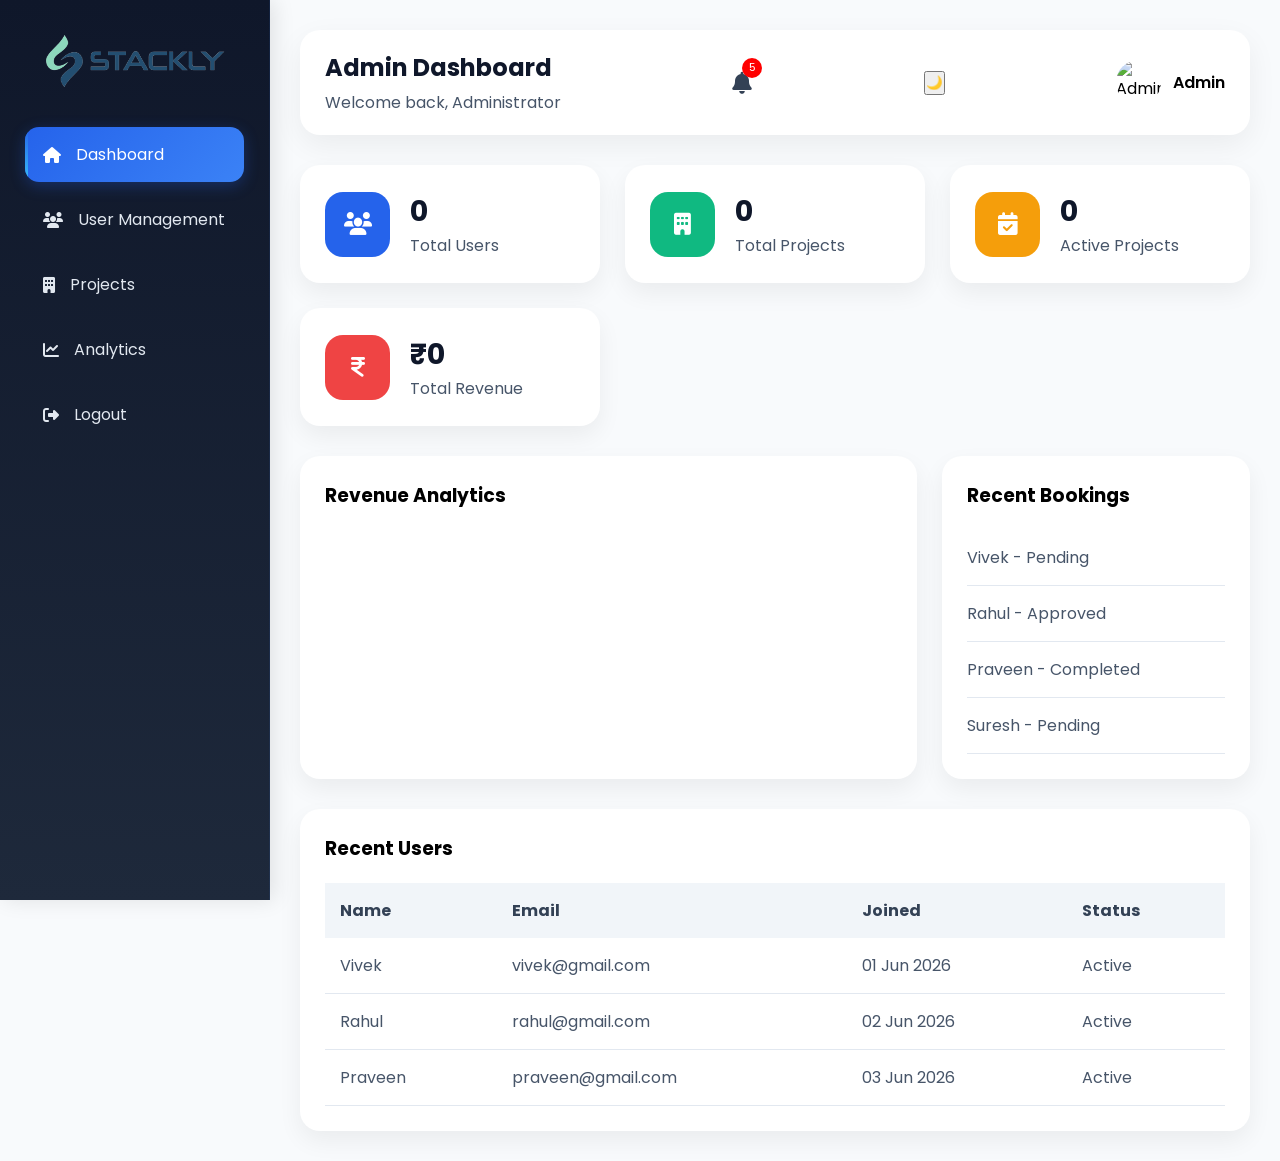
==== admin-dashboard.html @ 62afa57e "Archite" ====
<!DOCTYPE html>
<html lang="en">
<head>
    <meta charset="UTF-8">
    <meta name="viewport" content="width=device-width, initial-scale=1.0">
    <meta name="description" content="STACKLY Admin Dashboard - Manage projects, clients, team members, and oversee all architecture and interior design operations from a centralized platform.">
    <title>STACKLY | Admin Dashboard</title>
    <!-- Design System & Animations -->
    <link rel="stylesheet" href="css/design-system.css">
    <link rel="stylesheet" href="css/animations.css">
    <link rel="stylesheet" href="css/responsive.css">
    <link rel="stylesheet" href="css/admin.css">
    <link rel="stylesheet" href="css/admin-enhancements.css">
    <link rel="stylesheet"
href="https://cdnjs.cloudflare.com/ajax/libs/font-awesome/6.7.2/css/all.min.css">
</head>
<body>
    <div class="dashboard">

    <!-- SIDEBAR -->

    <aside class="sidebar" id="sidebar">

        <div class="logo">

           

            <img src="logo/logo-stackly.png">

        </div>

        <ul class="sidebar-menu">

            <li>
                <a href="#" class="menu-link active" data-section="dashboard">
                    <i class="fa-solid fa-house"></i>
                    Dashboard
                </a>
            </li>

            <li>
                <a href="#" class="menu-link" data-section="users">
                    <i class="fa-solid fa-users"></i>
                    User Management
                </a>
            </li>

            <li>
                <a href="#" class="menu-link" data-section="projects">
                    <i class="fa-solid fa-building"></i>
                    Projects
                </a>
            </li>

            <li>
                <a href="#" class="menu-link" data-section="analytics">
                    <i class="fa-solid fa-chart-line"></i>
                    Analytics
                </a>
            </li>

            <li>
                <a href="#" id="logoutBtn">
                    <i class="fa-solid fa-right-from-bracket"></i>
                    Logout
                </a>
            </li>

        </ul>

    </aside>

    <!-- MAIN CONTENT -->

    <main class="main-content">

        <!-- TOPBAR -->


        <header class="topbar">

            <button class="menu-toggle" id="menuToggle">

                <i class="fa-solid fa-bars"></i>

            </button>

            <div class="topbar-title">

                <h2>
                    Admin Dashboard
                </h2>

                <p>
                    Welcome back, Administrator
                </p>

            </div>

            <div class="notification">

    <i class="fa-solid fa-bell"></i>

    <span class="notification-count">
        5
    </span>

</div>
<button id="themeToggle">

    🌙

</button>

            <div class="admin-profile">

                <img
                    src="https://i.pravatar.cc/150?img=12"
                    alt="Admin">

                <span>
                    Admin
                </span>

            </div>

        </header>

        <!-- DASHBOARD SECTION -->
        <div id="dashboard-section" class="content-section active">

        <!-- STATS -->

        <section class="stats-grid" id="stats-grid">

            <div class="stat-card">

                <div class="icon-box users">

                    <i class="fa-solid fa-users"></i>

                </div>

                <div>

                    <h3>245</h3>

                    <p>Total Users</p>

                </div>

            </div>

            <div class="stat-card">

                <div class="icon-box projects">

                    <i class="fa-solid fa-building"></i>

                </div>

                <div>

                    <h3>86</h3>

                    <p>Total Projects</p>

                </div>

            </div>

            <div class="stat-card">

                <div class="icon-box bookings">

                    <i class="fa-solid fa-calendar-check"></i>

                </div>

                <div>

                    <h3>32</h3>

                    <p>Active Bookings</p>

                </div>

            </div>

            <div class="stat-card">

                <div class="icon-box revenue">

                    <i class="fa-solid fa-indian-rupee-sign"></i>

                </div>

                <div>

                    <h3>₹4.5L</h3>

                    <p>Revenue</p>

                </div>

            </div>

        </section>

        <!-- CHART + BOOKINGS -->

        <section class="content-grid">

            <div class="chart-card">

                <h3>
                    Revenue Analytics
                </h3>
<canvas id="revenueChart"></canvas>
            </div>

            <div class="booking-card">

                <h3>
                    Recent Bookings
                </h3>

                <ul>

                    <li>
                        Vivek - Pending
                    </li>

                    <li>
                        Rahul - Approved
                    </li>

                    <li>
                        Praveen - Completed
                    </li>

                    <li>
                        Suresh - Pending
                    </li>

                </ul>

            </div>

        </section>

        <!-- USERS TABLE -->

        <section class="table-card">

            <div class="table-header">

                <h3>
                    Recent Users
                </h3>

            </div>

            <div class="table-responsive">

                <table>

                    <thead>

                        <tr>

                            <th>Name</th>

                            <th>Email</th>

                            <th>Joined</th>

                            <th>Status</th>

                        </tr>

                    </thead>

                    <tbody>

                        <tr>

                            <td>Vivek</td>

                            <td>vivek@gmail.com</td>

                            <td>01 Jun 2026</td>

                            <td>
                                Active
                            </td>

                        </tr>

                        <tr>

                            <td>Rahul</td>

                            <td>rahul@gmail.com</td>

                            <td>02 Jun 2026</td>

                            <td>
                                Active
                            </td>

                        </tr>

                        <tr>

                            <td>Praveen</td>

                            <td>praveen@gmail.com</td>

                            <td>03 Jun 2026</td>

                            <td>
                                Active
                            </td>

                        </tr>

                    </tbody>

                </table>

            </div>

        </section>

        </div>
        <!-- END DASHBOARD SECTION -->

        <!-- USER MANAGEMENT SECTION -->
        <div id="users-section" class="content-section">

            <div class="section-header">
                <h2><i class="fa-solid fa-users"></i> User Management</h2>
                <div class="header-actions">
                    <div class="search-box">
                        <i class="fa-solid fa-search"></i>
                        <input type="text" id="userSearch" placeholder="Search users...">
                    </div>
                    <button class="btn primary-btn" id="exportUsersBtn">
                        <i class="fa-solid fa-download"></i> Export CSV
                    </button>
                </div>
            </div>

            <div class="table-card">
                <div class="table-responsive">
                    <table id="usersTable">
                        <thead>
                            <tr>
                                <th>Name</th>
                                <th>Email</th>
                                <th>Joined Date</th>
                                <th>Actions</th>
                            </tr>
                        </thead>
                        <tbody id="usersTableBody">
                            <!-- Populated by JavaScript -->
                        </tbody>
                    </table>
                </div>
            </div>

        </div>
        <!-- END USER MANAGEMENT SECTION -->

        <!-- PROJECTS SECTION -->
        <div id="projects-section" class="content-section">

            <div class="section-header">
                <h2><i class="fa-solid fa-building"></i> Project Management</h2>
                <div class="header-actions">
                    <button class="btn primary-btn" id="addProjectBtn">
                        <i class="fa-solid fa-plus"></i> Add Project
                    </button>
                </div>
            </div>

            <div class="projects-grid" id="projectsGrid">
                <!-- Populated by JavaScript -->
            </div>

        </div>
        <!-- END PROJECTS SECTION -->

        <!-- ANALYTICS SECTION -->
        <div id="analytics-section" class="content-section">

            <div class="section-header">
                <h2><i class="fa-solid fa-chart-line"></i> Advanced Analytics</h2>
            </div>

            <div class="analytics-grid">
                <div class="chart-card">
                    <h3>User Growth</h3>
                    <canvas id="userGrowthChart"></canvas>
                </div>

                <div class="chart-card">
                    <h3>Project Status</h3>
                    <canvas id="projectStatusChart"></canvas>
                </div>

                <div class="chart-card full-width">
                    <h3>Monthly Revenue Trend</h3>
                    <canvas id="revenueChartAdvanced"></canvas>
                </div>
            </div>

        </div>
        <!-- END ANALYTICS SECTION -->

    </main>

    <!-- MODALS -->

    <!-- Edit User Modal -->
    <div id="editUserModal" class="modal">
        <div class="modal-content">
            <div class="modal-header">
                <h3>Edit User</h3>
                <button class="close-modal" onclick="closeModal('editUserModal')">
                    <i class="fa-solid fa-times"></i>
                </button>
            </div>
            <div class="modal-body">
                <form id="editUserForm">
                    <input type="hidden" id="editUserEmail">
                    <div class="form-group">
                        <label>Name</label>
                        <input type="text" id="editUserName" required>
                    </div>
                    <div class="form-group">
                        <label>Email (Read-only)</label>
                        <input type="email" id="editUserEmailDisplay" readonly>
                    </div>
                    <div class="modal-footer">
                        <button type="button" class="btn secondary-btn" onclick="closeModal('editUserModal')">Cancel</button>
                        <button type="submit" class="btn primary-btn">Save Changes</button>
                    </div>
                </form>
            </div>
        </div>
    </div>

    <!-- Add Project Modal -->
    <div id="addProjectModal" class="modal">
        <div class="modal-content">
            <div class="modal-header">
                <h3>Add New Project</h3>
                <button class="close-modal" onclick="closeModal('addProjectModal')">
                    <i class="fa-solid fa-times"></i>
                </button>
            </div>
            <div class="modal-body">
                <form id="addProjectForm">
                    <div class="form-group">
                        <label>Project Name</label>
                        <input type="text" id="projectName" required>
                    </div>
                    <div class="form-group">
                        <label>Client Name</label>
                        <input type="text" id="projectClient" required>
                    </div>
                    <div class="form-group">
                        <label>Category</label>
                        <select id="projectCategory" required>
                            <option value="">Select Category</option>
                            <option value="Residential">Residential</option>
                            <option value="Commercial">Commercial</option>
                            <option value="Interior">Interior</option>
                            <option value="Luxury Villa">Luxury Villa</option>
                            <option value="Hospitality">Hospitality</option>
                        </select>
                    </div>
                    <div class="form-group">
                        <label>Status</label>
                        <select id="projectStatus" required>
                            <option value="Planning">Planning</option>
                            <option value="In Progress">In Progress</option>
                            <option value="Completed">Completed</option>
                        </select>
                    </div>
                    <div class="form-group">
                        <label>Budget (₹)</label>
                        <input type="number" id="projectBudget" required>
                    </div>
                    <div class="modal-footer">
                        <button type="button" class="btn secondary-btn" onclick="closeModal('addProjectModal')">Cancel</button>
                        <button type="submit" class="btn primary-btn">Add Project</button>
                    </div>
                </form>
            </div>
        </div>
    </div>

    <script>
        // =========================
// MOBILE SIDEBAR TOGGLE
// =========================

const menuToggle =
document.getElementById("menuToggle");

const sidebar =
document.getElementById("sidebar");

menuToggle.addEventListener(
    "click",
    () => {

        sidebar.classList.toggle(
            "active"
        );

    }
);

// =========================
// CLOSE SIDEBAR WHEN
// CLICKING OUTSIDE
// =========================

document.addEventListener(
    "click",
    (e) => {

        if (
            !sidebar.contains(e.target) &&
            !menuToggle.contains(e.target)
        ) {

            sidebar.classList.remove(
                "active"
            );

        }

    }
);

// =========================
// SECTION SWITCHING
// =========================

const menuLinks =
document.querySelectorAll(
    ".menu-link"
);

const sections =
document.querySelectorAll(
    ".content-section"
);

menuLinks.forEach(
    link => {

        link.addEventListener(
            "click",
            (e) => {

                e.preventDefault();

                // Remove active from all links
                menuLinks.forEach(
                    l => l.classList.remove("active")
                );

                // Add active to clicked link
                link.classList.add("active");

                // Hide all sections
                sections.forEach(
                    s => s.classList.remove("active")
                );

                // Show selected section
                const sectionId = link.getAttribute("data-section");
                const targetSection = document.getElementById(
                    sectionId + "-section"
                );

                if (targetSection) {
                    targetSection.classList.add("active");
                }

                // Close sidebar on mobile
                if (window.innerWidth <= 992) {
                    sidebar.classList.remove("active");
                }

            }
        );

    }
);

// =========================
// SIMPLE COUNTER ANIMATION
// =========================

const stats =
document.querySelectorAll(
    ".stat-card h3"
);

stats.forEach(
    stat => {

        const target =
        stat.innerText
        .replace(/[^\d]/g, "");

        if(target){

            let count = 0;

            const update = () => {

                count += Math.ceil(
                    target / 50
                );

                if(
                    count >= target
                ){

                    stat.innerText =
                    stat.innerText.includes("₹")
                    ? "₹4.5L"
                    : target;

                }else{

                    stat.innerText =
                    count;

                    requestAnimationFrame(
                        update
                    );
                }
            };

            update();
        }

    }
);

document
.getElementById("logoutBtn")
.addEventListener("click", () => {

    if(confirm("Are you sure you want to logout?")){

        localStorage.clear();

        window.location.href =
        "login.html";
    }

});







    </script>

    <!-- Chart.js -->
    <script src="https://cdn.jsdelivr.net/npm/chart.js"></script>

    <!-- Admin Dashboard Scripts -->
    <script src="js/admin-analytics.js"></script>
    <script src="js/admin-users.js"></script>
    <script src="js/admin-projects.js"></script>



</body>
</html>
---- css/design-system.css ----
/**
 * STACKLY Design System
 * Modern design tokens and CSS variables for consistent UI
 */

:root {
  /* ===========================
     COLOR SYSTEM
     =========================== */

  /* Primary Colors */
  --primary: #02124d;
  --primary-light: #1e3a8a;
  --primary-dark: #0a0e27;

  /* Secondary Colors */
  --secondary: #3b82f6;
  --secondary-light: #60a5fa;
  --secondary-dark: #2563eb;

  /* Accent Colors */
  --accent: #38bdf8;
  --accent-light: #7dd3fc;
  --accent-dark: #0284c7;

  /* Neutral Colors */
  --white: #ffffff;
  --black: #000000;
  --gray-50: #f8fafc;
  --gray-100: #f1f5f9;
  --gray-200: #e2e8f0;
  --gray-300: #cbd5e1;
  --gray-400: #94a3b8;
  --gray-500: #64748b;
  --gray-600: #475569;
  --gray-700: #334155;
  --gray-800: #1e293b;
  --gray-900: #0f172a;

  /* Semantic Colors */
  --success: #10b981;
  --success-light: #34d399;
  --success-dark: #059669;

  --warning: #f59e0b;
  --warning-light: #fbbf24;
  --warning-dark: #d97706;

  --error: #ef4444;
  --error-light: #f87171;
  --error-dark: #dc2626;

  --info: #3b82f6;
  --info-light: #60a5fa;
  --info-dark: #2563eb;

  /* ===========================
     GRADIENT SYSTEM
     =========================== */

  --gradient-primary: linear-gradient(135deg, #2563eb 0%, #38bdf8 100%);
  --gradient-secondary: linear-gradient(135deg, #3b82f6 0%, #8b5cf6 100%);
  --gradient-hero: linear-gradient(135deg, #0f172a 0%, #02124d 50%, #1e3a8a 100%);
  --gradient-card: linear-gradient(145deg, rgba(255,255,255,0.95), rgba(248,250,252,0.9));
  --gradient-glass: linear-gradient(135deg, rgba(255,255,255,0.1), rgba(255,255,255,0.05));
  --gradient-overlay: linear-gradient(to top, rgba(2, 18, 77, 0.95), transparent);
  --gradient-shine: linear-gradient(90deg, transparent, rgba(255,255,255,0.3), transparent);

  /* ===========================
     SPACING SCALE (8px base)
     =========================== */

  --space-xs: 0.5rem;    /* 8px */
  --space-sm: 1rem;      /* 16px */
  --space-md: 1.5rem;    /* 24px */
  --space-lg: 2rem;      /* 32px */
  --space-xl: 3rem;      /* 48px */
  --space-2xl: 4rem;     /* 64px */
  --space-3xl: 6rem;     /* 96px */
  --space-4xl: 8rem;     /* 128px */

  /* ===========================
     TYPOGRAPHY SCALE
     =========================== */

  --text-xs: 0.75rem;    /* 12px */
  --text-sm: 0.875rem;   /* 14px */
  --text-base: 1rem;     /* 16px */
  --text-lg: 1.125rem;   /* 18px */
  --text-xl: 1.25rem;    /* 20px */
  --text-2xl: 1.5rem;    /* 24px */
  --text-3xl: 1.875rem;  /* 30px */
  --text-4xl: 2.25rem;   /* 36px */
  --text-5xl: 3rem;      /* 48px */
  --text-6xl: 3.75rem;   /* 60px */
  --text-7xl: 4.5rem;    /* 72px */

  /* Font Weights */
  --font-light: 300;
  --font-normal: 400;
  --font-medium: 500;
  --font-semibold: 600;
  --font-bold: 700;
  --font-extrabold: 800;

  /* Line Heights */
  --leading-none: 1;
  --leading-tight: 1.25;
  --leading-snug: 1.375;
  --leading-normal: 1.5;
  --leading-relaxed: 1.625;
  --leading-loose: 2;

  /* ===========================
     BORDER RADIUS
     =========================== */

  --radius-sm: 0.5rem;   /* 8px */
  --radius-md: 0.75rem;  /* 12px */
  --radius-lg: 1rem;     /* 16px */
  --radius-xl: 1.5rem;   /* 24px */
  --radius-2xl: 2rem;    /* 32px */
  --radius-full: 9999px;

  /* ===========================
     SHADOW SYSTEM
     =========================== */

  --shadow-sm: 0 2px 8px rgba(0, 0, 0, 0.05);
  --shadow-md: 0 4px 16px rgba(0, 0, 0, 0.08);
  --shadow-lg: 0 10px 30px rgba(0, 0, 0, 0.12);
  --shadow-xl: 0 20px 50px rgba(0, 0, 0, 0.15);
  --shadow-2xl: 0 30px 70px rgba(0, 0, 0, 0.2);
  --shadow-inner: inset 0 2px 4px rgba(0, 0, 0, 0.06);
  --shadow-glow: 0 0 40px rgba(59, 130, 246, 0.3);
  --shadow-glow-lg: 0 0 60px rgba(59, 130, 246, 0.5);

  /* ===========================
     TRANSITIONS & ANIMATIONS
     =========================== */

  --transition-fast: 150ms ease;
  --transition-base: 300ms ease;
  --transition-slow: 500ms ease;
  --transition-slower: 700ms ease;

  /* Easing Functions */
  --ease-in: cubic-bezier(0.4, 0, 1, 1);
  --ease-out: cubic-bezier(0, 0, 0.2, 1);
  --ease-in-out: cubic-bezier(0.4, 0, 0.2, 1);
  --ease-spring: cubic-bezier(0.68, -0.55, 0.265, 1.55);

  /* ===========================
     Z-INDEX SCALE
     =========================== */

  --z-base: 0;
  --z-dropdown: 1000;
  --z-sticky: 1100;
  --z-fixed: 1200;
  --z-modal-backdrop: 1300;
  --z-modal: 1400;
  --z-popover: 1500;
  --z-tooltip: 1600;

  /* ===========================
     BACKDROP FILTERS
     =========================== */

  --backdrop-blur-sm: blur(4px);
  --backdrop-blur-md: blur(12px);
  --backdrop-blur-lg: blur(20px);
  --backdrop-blur-xl: blur(40px);

  /* ===========================
     CONTAINER & LAYOUT
     =========================== */

  --container-sm: 640px;
  --container-md: 768px;
  --container-lg: 1024px;
  --container-xl: 1280px;
  --container-2xl: 1536px;

  /* ===========================
     BREAKPOINTS (for reference in JS)
     =========================== */

  --breakpoint-sm: 480px;
  --breakpoint-md: 768px;
  --breakpoint-lg: 992px;
  --breakpoint-xl: 1200px;
  --breakpoint-2xl: 1536px;
}

/* ===========================
   UTILITY CLASSES
   =========================== */

/* Glassmorphism Effect */
.glass {
  background: rgba(255, 255, 255, 0.1);
  backdrop-filter: var(--backdrop-blur-lg);
  border: 1px solid rgba(255, 255, 255, 0.2);
}

.glass-dark {
  background: rgba(0, 0, 0, 0.3);
  backdrop-filter: var(--backdrop-blur-lg);
  border: 1px solid rgba(255, 255, 255, 0.1);
}

/* Gradient Text */
.gradient-text {
  background: var(--gradient-primary);
  -webkit-background-clip: text;
  -webkit-text-fill-color: transparent;
  background-clip: text;
}

/* Shadow Utilities */
.shadow-soft {
  box-shadow: var(--shadow-md);
}

.shadow-strong {
  box-shadow: var(--shadow-xl);
}

/* Hover Effects */
.hover-lift {
  transition: transform var(--transition-base), box-shadow var(--transition-base);
}

.hover-lift:hover {
  transform: translateY(-8px);
  box-shadow: var(--shadow-2xl);
}

.hover-scale {
  transition: transform var(--transition-base);
}

.hover-scale:hover {
  transform: scale(1.05);
}

/* Border Utilities */
.border-gradient {
  border: 2px solid transparent;
  background-image: linear-gradient(white, white), var(--gradient-primary);
  background-origin: border-box;
  background-clip: padding-box, border-box;
}

/* Responsive Utilities */
.container-responsive {
  width: 100%;
  max-width: var(--container-xl);
  margin-left: auto;
  margin-right: auto;
  padding-left: var(--space-lg);
  padding-right: var(--space-lg);
}

@media (max-width: 768px) {
  .container-responsive {
    padding-left: var(--space-md);
    padding-right: var(--space-md);
  }
}

/* Flex Utilities */
.flex-center {
  display: flex;
  align-items: center;
  justify-content: center;
}

.flex-between {
  display: flex;
  align-items: center;
  justify-content: space-between;
}

/* Grid Utilities */
.grid-auto {
  display: grid;
  grid-template-columns: repeat(auto-fit, minmax(250px, 1fr));
  gap: var(--space-lg);
}

/* Text Utilities */
.text-balance {
  text-wrap: balance;
}

.truncate {
  overflow: hidden;
  text-overflow: ellipsis;
  white-space: nowrap;
}
---- css/animations.css ----
/**
 * STACKLY Advanced Animations
 * Modern CSS animations and micro-interactions
 */

/* ===========================
   KEYFRAME ANIMATIONS
   =========================== */

/* Fade In Up */
@keyframes fadeInUp {
  from {
    opacity: 0;
    transform: translateY(40px);
  }
  to {
    opacity: 1;
    transform: translateY(0);
  }
}

/* Fade In Down */
@keyframes fadeInDown {
  from {
    opacity: 0;
    transform: translateY(-40px);
  }
  to {
    opacity: 1;
    transform: translateY(0);
  }
}

/* Scale In */
@keyframes scaleIn {
  from {
    opacity: 0;
    transform: scale(0.9);
  }
  to {
    opacity: 1;
    transform: scale(1);
  }
}

/* Scale Out */
@keyframes scaleOut {
  from {
    opacity: 1;
    transform: scale(1);
  }
  to {
    opacity: 0;
    transform: scale(0.9);
  }
}

/* Slide In From Left */
@keyframes slideInLeft {
  from {
    opacity: 0;
    transform: translateX(-60px);
  }
  to {
    opacity: 1;
    transform: translateX(0);
  }
}

/* Slide In From Right */
@keyframes slideInRight {
  from {
    opacity: 0;
    transform: translateX(60px);
  }
  to {
    opacity: 1;
    transform: translateX(0);
  }
}

/* Slide Out To Left */
@keyframes slideOutLeft {
  from {
    opacity: 1;
    transform: translateX(0);
  }
  to {
    opacity: 0;
    transform: translateX(-60px);
  }
}

/* Slide Out To Right */
@keyframes slideOutRight {
  from {
    opacity: 1;
    transform: translateX(0);
  }
  to {
    opacity: 0;
    transform: translateX(60px);
  }
}

/* Pulse Glow Effect */
@keyframes pulseGlow {
  0%, 100% {
    box-shadow: 0 0 20px rgba(59, 130, 246, 0.3);
  }
  50% {
    box-shadow: 0 0 40px rgba(59, 130, 246, 0.6);
  }
}

/* Floating Animation */
@keyframes float {
  0%, 100% {
    transform: translateY(0px);
  }
  50% {
    transform: translateY(-15px);
  }
}

/* Shimmer Effect */
@keyframes shimmer {
  0% {
    background-position: -1000px 0;
  }
  100% {
    background-position: 1000px 0;
  }
}

/* Rotate In */
@keyframes rotateIn {
  from {
    opacity: 0;
    transform: rotate(-200deg) scale(0.5);
  }
  to {
    opacity: 1;
    transform: rotate(0deg) scale(1);
  }
}

/* Bounce In */
@keyframes bounceIn {
  0% {
    opacity: 0;
    transform: scale(0.3);
  }
  50% {
    opacity: 1;
    transform: scale(1.05);
  }
  70% {
    transform: scale(0.9);
  }
  100% {
    transform: scale(1);
  }
}

/* Flip In */
@keyframes flipIn {
  from {
    transform: perspective(400px) rotateX(90deg);
    opacity: 0;
  }
  to {
    transform: perspective(400px) rotateX(0deg);
    opacity: 1;
  }
}

/* Slide Up Fade */
@keyframes slideUpFade {
  from {
    opacity: 0;
    transform: translateY(30px);
  }
  to {
    opacity: 1;
    transform: translateY(0);
  }
}

/* Heartbeat */
@keyframes heartbeat {
  0%, 100% {
    transform: scale(1);
  }
  10%, 30% {
    transform: scale(0.9);
  }
  20%, 40%, 60%, 80% {
    transform: scale(1.1);
  }
  50%, 70% {
    transform: scale(1.05);
  }
}

/* Shake */
@keyframes shake {
  0%, 100% {
    transform: translateX(0);
  }
  10%, 30%, 50%, 70%, 90% {
    transform: translateX(-10px);
  }
  20%, 40%, 60%, 80% {
    transform: translateX(10px);
  }
}

/* Ripple Effect */
@keyframes ripple {
  0% {
    transform: scale(0);
    opacity: 1;
  }
  100% {
    transform: scale(4);
    opacity: 0;
  }
}

/* Gradient Shift */
@keyframes gradientShift {
  0% {
    background-position: 0% 50%;
  }
  50% {
    background-position: 100% 50%;
  }
  100% {
    background-position: 0% 50%;
  }
}

/* ===========================
   UTILITY ANIMATION CLASSES
   =========================== */

/* Fade Animations */
.animate-fade-in-up {
  animation: fadeInUp 0.8s cubic-bezier(0.68, -0.55, 0.265, 1.55);
}

.animate-fade-in-down {
  animation: fadeInDown 0.8s cubic-bezier(0.68, -0.55, 0.265, 1.55);
}

/* Scale Animations */
.animate-scale-in {
  animation: scaleIn 0.6s ease-out;
}

.animate-scale-out {
  animation: scaleOut 0.6s ease-out;
}

/* Slide Animations */
.animate-slide-left {
  animation: slideInLeft 0.7s ease-out;
}

.animate-slide-right {
  animation: slideInRight 0.7s ease-out;
}

/* Float Animation */
.animate-float {
  animation: float 3s ease-in-out infinite;
}

/* Pulse Glow */
.animate-glow {
  animation: pulseGlow 2s ease-in-out infinite;
}

/* Shimmer */
.animate-shimmer {
  background: linear-gradient(90deg, transparent, rgba(255,255,255,0.3), transparent);
  background-size: 200% 100%;
  animation: shimmer 2s infinite;
}

/* Bounce */
.animate-bounce-in {
  animation: bounceIn 0.8s cubic-bezier(0.68, -0.55, 0.265, 1.55);
}

/* Rotate */
.animate-rotate-in {
  animation: rotateIn 0.6s ease-out;
}

/* Flip */
.animate-flip-in {
  animation: flipIn 0.6s ease-out;
}

/* Heartbeat */
.animate-heartbeat {
  animation: heartbeat 1.5s ease-in-out infinite;
}

/* Shake */
.animate-shake {
  animation: shake 0.5s ease-in-out;
}

/* ===========================
   HOVER & INTERACTION EFFECTS
   =========================== */

/* Lift Effect */
.hover-lift {
  transition: transform 0.3s ease, box-shadow 0.3s ease;
}

.hover-lift:hover {
  transform: translateY(-8px);
  box-shadow: 0 20px 50px rgba(0, 0, 0, 0.15);
}

/* Scale Effect */
.hover-scale {
  transition: transform 0.3s cubic-bezier(0.68, -0.55, 0.265, 1.55);
}

.hover-scale:hover {
  transform: scale(1.05);
}

/* Glow Effect */
.hover-glow {
  transition: box-shadow 0.3s ease;
}

.hover-glow:hover {
  box-shadow: 0 0 40px rgba(59, 130, 246, 0.4);
}

/* Brighten Effect */
.hover-brighten {
  transition: filter 0.3s ease;
}

.hover-brighten:hover {
  filter: brightness(1.1);
}

/* Border Grow */
.hover-border-grow {
  position: relative;
}

.hover-border-grow::after {
  content: '';
  position: absolute;
  bottom: 0;
  left: 0;
  width: 0;
  height: 3px;
  background: linear-gradient(135deg, #2563eb 0%, #38bdf8 100%);
  transition: width 0.3s ease;
}

.hover-border-grow:hover::after {
  width: 100%;
}

/* Rotate Slight */
.hover-rotate {
  transition: transform 0.3s ease;
}

.hover-rotate:hover {
  transform: rotate(5deg);
}

/* Skew Effect */
.hover-skew {
  transition: transform 0.3s ease;
}

.hover-skew:hover {
  transform: skewX(-5deg);
}

/* 3D Flip */
.hover-flip {
  transition: transform 0.6s;
  transform-style: preserve-3d;
}

.hover-flip:hover {
  transform: rotateY(180deg);
}

/* Shadow Grow */
.hover-shadow-grow {
  transition: box-shadow 0.3s ease;
  box-shadow: 0 4px 16px rgba(0, 0, 0, 0.08);
}

.hover-shadow-grow:hover {
  box-shadow: 0 12px 40px rgba(0, 0, 0, 0.2);
}

/* ===========================
   ANIMATION DELAYS
   =========================== */

.delay-100 { animation-delay: 100ms; }
.delay-200 { animation-delay: 200ms; }
.delay-300 { animation-delay: 300ms; }
.delay-400 { animation-delay: 400ms; }
.delay-500 { animation-delay: 500ms; }
.delay-600 { animation-delay: 600ms; }
.delay-700 { animation-delay: 700ms; }
.delay-800 { animation-delay: 800ms; }

/* ===========================
   ANIMATION DURATIONS
   =========================== */

.duration-fast { animation-duration: 0.3s; }
.duration-normal { animation-duration: 0.6s; }
.duration-slow { animation-duration: 1s; }
.duration-slower { animation-duration: 1.5s; }

/* ===========================
   LOADING ANIMATIONS
   =========================== */

/* Spinner */
@keyframes spin {
  from {
    transform: rotate(0deg);
  }
  to {
    transform: rotate(360deg);
  }
}

.spinner {
  animation: spin 1s linear infinite;
}

/* Pulse */
@keyframes pulse {
  0%, 100% {
    opacity: 1;
  }
  50% {
    opacity: 0.5;
  }
}

.pulse {
  animation: pulse 2s cubic-bezier(0.4, 0, 0.6, 1) infinite;
}

/* Dots Loading */
@keyframes dotPulse {
  0%, 80%, 100% {
    opacity: 0.3;
    transform: scale(0.8);
  }
  40% {
    opacity: 1;
    transform: scale(1);
  }
}

.dot-pulse {
  animation: dotPulse 1.4s infinite ease-in-out;
}

.dot-pulse-2 {
  animation: dotPulse 1.4s infinite ease-in-out 0.2s;
}

.dot-pulse-3 {
  animation: dotPulse 1.4s infinite ease-in-out 0.4s;
}

/* ===========================
   ACCESSIBILITY
   =========================== */

/* Reduced Motion Support */
@media (prefers-reduced-motion: reduce) {
  *,
  *::before,
  *::after {
    animation-duration: 0.01ms !important;
    animation-iteration-count: 1 !important;
    transition-duration: 0.01ms !important;
  }
}
---- css/responsive.css ----
/**
 * STACKLY Responsive Design System
 * Standardized breakpoints and mobile-first utilities
 */

/* ===========================
   BREAKPOINT SYSTEM
   =========================== */

/*
  Mobile First Approach:
  - Base styles: Mobile (0-479px)
  - Small: 480px+ (Mobile landscape)
  - Medium: 768px+ (Tablets)
  - Large: 992px+ (Small desktops)
  - XL: 1200px+ (Large desktops)
*/

/* ===========================
   RESPONSIVE UTILITIES
   =========================== */

/* Container */
.container {
  width: 100%;
  max-width: 1200px;
  margin: 0 auto;
  padding: 0 var(--space-lg, 2rem);
}

@media (max-width: 768px) {
  .container {
    padding: 0 var(--space-md, 1.5rem);
  }
}

@media (max-width: 480px) {
  .container {
    padding: 0 var(--space-sm, 1rem);
  }
}

/* Responsive Grid */
.grid-responsive {
  display: grid;
  gap: var(--space-lg, 2rem);
}

/* 1 Column (Mobile) */
@media (max-width: 767px) {
  .grid-responsive {
    grid-template-columns: 1fr;
  }
}

/* 2 Columns (Tablet) */
@media (min-width: 768px) and (max-width: 991px) {
  .grid-responsive {
    grid-template-columns: repeat(2, 1fr);
  }
}

/* 3+ Columns (Desktop) */
@media (min-width: 992px) {
  .grid-responsive {
    grid-template-columns: repeat(auto-fit, minmax(300px, 1fr));
  }
}

/* ===========================
   RESPONSIVE TEXT
   =========================== */

/* Fluid Typography */
.text-responsive {
  font-size: clamp(0.95rem, 1vw + 0.5rem, 1.125rem);
}

h1.responsive {
  font-size: clamp(2rem, 5vw + 1rem, 4.5rem);
}

h2.responsive {
  font-size: clamp(1.75rem, 4vw + 0.5rem, 3.5rem);
}

h3.responsive {
  font-size: clamp(1.5rem, 3vw + 0.5rem, 2.5rem);
}

/* ===========================
   VISIBILITY UTILITIES
   =========================== */

/* Hide on Mobile */
@media (max-width: 767px) {
  .hide-mobile {
    display: none !important;
  }
}

/* Hide on Tablet */
@media (min-width: 768px) and (max-width: 991px) {
  .hide-tablet {
    display: none !important;
  }
}

/* Hide on Desktop */
@media (min-width: 992px) {
  .hide-desktop {
    display: none !important;
  }
}

/* Show only on Mobile */
@media (min-width: 768px) {
  .show-mobile-only {
    display: none !important;
  }
}

/* Show only on Tablet */
.show-tablet-only {
  display: none !important;
}

@media (min-width: 768px) and (max-width: 991px) {
  .show-tablet-only {
    display: block !important;
  }
}

/* Show only on Desktop */
.show-desktop-only {
  display: none !important;
}

@media (min-width: 992px) {
  .show-desktop-only {
    display: block !important;
  }
}

/* ===========================
   RESPONSIVE SPACING
   =========================== */

/* Section Padding */
section.responsive-section {
  padding: clamp(60px, 10vw, 120px) clamp(5%, 2vw, 8%);
}

/* ===========================
   RESPONSIVE NAVIGATION
   =========================== */

/* Navbar responsive styles moved to css/style.css for consistency.
   The global navbar uses .nav-menu as the sliding container with .nav-links inside.
   Mobile menu functionality handled by js/mobile-menu.js */

/* ===========================
   RESPONSIVE CARDS
   =========================== */

@media (max-width: 768px) {
  .service-card,
  .team-card,
  .project-card {
    margin-bottom: var(--space-md, 1.5rem);
  }
}

/* ===========================
   RESPONSIVE BUTTONS
   =========================== */

/* Touch-Friendly Buttons on Mobile */
@media (hover: none) and (pointer: coarse) {
  .btn,
  button,
  a[role="button"] {
    min-width: 44px;
    min-height: 44px;
    padding: 14px 30px;
  }
}

@media (max-width: 480px) {
  .btn {
    padding: 12px 24px;
    font-size: 0.9rem;
  }
}

/* ===========================
   RESPONSIVE IMAGES
   =========================== */

img.responsive {
  max-width: 100%;
  height: auto;
  display: block;
}

/* Image Grid */
.image-grid-responsive {
  display: grid;
  gap: var(--space-md, 1.5rem);
  grid-template-columns: 1fr;
}

@media (min-width: 768px) {
  .image-grid-responsive {
    grid-template-columns: repeat(2, 1fr);
  }
}

@media (min-width: 992px) {
  .image-grid-responsive {
    grid-template-columns: repeat(3, 1fr);
  }
}

/* ===========================
   RESPONSIVE FORMS
   =========================== */

@media (max-width: 768px) {
  input,
  textarea,
  select {
    font-size: 16px; /* Prevents zoom on iOS */
  }

  .input-group {
    margin-bottom: var(--space-md, 1.5rem);
  }
}

/* ===========================
   RESPONSIVE TABLES
   =========================== */

@media (max-width: 768px) {
  .table-responsive {
    overflow-x: auto;
    -webkit-overflow-scrolling: touch;
  }

  table {
    min-width: 600px;
  }
}

/* ===========================
   RESPONSIVE DASHBOARD
   =========================== */

@media (max-width: 768px) {
  .sidebar {
    transform: translateX(-100%);
    transition: transform 0.3s ease;
    position: fixed;
    z-index: 1000;
  }

  .sidebar.active {
    transform: translateX(0);
  }

  .main-content {
    margin-left: 0;
    width: 100%;
  }

  .stats-grid {
    grid-template-columns: 1fr;
    gap: 15px;
  }

  .dashboard-grid {
    grid-template-columns: 1fr;
  }
}

/* ===========================
   TOUCH INTERACTIONS
   =========================== */

/* Remove hover effects on touch devices */
@media (hover: none) {
  .hover-lift:hover,
  .hover-scale:hover,
  .hover-glow:hover {
    transform: none;
    box-shadow: initial;
  }

  /* Add tap effects instead */
  .hover-lift:active,
  .hover-scale:active {
    transform: scale(0.98);
  }
}

/* ===========================
   PRINT STYLES
   =========================== */

@media print {
  .navbar,
  .sidebar,
  .menu-btn,
  .floating-buttons,
  footer {
    display: none !important;
  }

  body {
    background: white;
    color: black;
  }

  * {
    box-shadow: none !important;
  }
}
---- css/admin.css ----
/* ==========================
   GOOGLE FONT
========================== */

@import url('https://fonts.googleapis.com/css2?family=Poppins:wght@300;400;500;600;700;800&display=swap');

/* ==========================
   RESET
========================== */

*{
    margin:0;
    padding:0;
    box-sizing:border-box;
    font-family:'Poppins',sans-serif;
}

body{
    background:#f8fafc;
    overflow-x:hidden;
}

/* ==========================
   DASHBOARD LAYOUT
========================== */

.dashboard{
    display:flex;
    min-height:100vh;
}

/* ==========================
   SIDEBAR
========================== */

.sidebar{
    width:270px;
    background: linear-gradient(180deg, #0f172a 0%, #1e293b 100%);
    color:white;
    position:fixed;
    top:0;
    left:0;
    height:100vh;
    padding:25px;
    transition:.3s ease;
    z-index:1000;
    box-shadow: 4px 0 20px rgba(0, 0, 0, 0.1);
    border-right: 1px solid rgba(59, 130, 246, 0.1);
}

/* LOGO CONTAINER */

.logo{

    display:flex;

    justify-content:center;

    align-items:center;

    padding:10px;

    margin-bottom:30px;
}

/* LOGO IMAGE */

.logo img{

    width:180px;

    max-width:100%;

    height:auto;

    object-fit:contain;

    transition:.3s ease;
}

.logo img:hover{

    transform:scale(1.05);
}
/* TABLETS */

@media(max-width:992px){

    .logo img{

        width:150px;
    }

}

/* MOBILE */

@media(max-width:768px){

    .logo img{

        width:130px;
    }

}

/* SMALL MOBILE */

@media(max-width:480px){

    .logo img{

        width:110px;
    }

}
.sidebar-menu{
    list-style:none;
}

.sidebar-menu li{
    margin-bottom:10px;
}

.sidebar-menu a{
    text-decoration:none;
    color:#e2e8f0;
    display:flex;
    align-items:center;
    gap:15px;
    padding:15px 18px;
    border-radius:14px;
    transition: all 0.3s ease;
    position: relative;
    overflow: hidden;
}

.sidebar-menu a::before {
    content: '';
    position: absolute;
    left: 0;
    top: 0;
    height: 100%;
    width: 3px;
    background: linear-gradient(180deg, #2563eb 0%, #38bdf8 100%);
    transform: scaleY(0);
    transition: transform 0.3s ease;
}

.sidebar-menu a:hover::before {
    transform: scaleY(1);
}

.sidebar-menu a:hover{
    background: rgba(59, 130, 246, 0.1);
    color:white;
    transform: translateX(5px);
}

.sidebar-menu a.active{
    background: linear-gradient(135deg, #2563eb 0%, #3b82f6 100%);
    color:white;
    box-shadow: 0 4px 15px rgba(37, 99, 235, 0.3);
}

.sidebar-menu a.active::before {
    transform: scaleY(1);
}

.sidebar-menu i{
    font-size:1rem;
}

/* ==========================
   MAIN CONTENT
========================== */

.main-content{
    flex:1;
    margin-left:270px;
    padding:30px;
}

/* ==========================
   TOPBAR
========================== */

.topbar{
    background:white;

    padding:20px 25px;

    border-radius:20px;

    display:flex;
    justify-content:space-between;
    align-items:center;

    box-shadow:0 10px 30px rgba(0,0,0,.06);
}

.topbar-title h2{
    color:#0f172a;
    margin-bottom:5px;
}

.topbar-title p{
    color:#475569;
}

.admin-profile{
    display:flex;
    align-items:center;
    gap:12px;
}

.admin-profile img{
    width:45px;
    height:45px;

    border-radius:50%;
    object-fit:cover;
}

.admin-profile span{
    font-weight:600;
}

.menu-toggle{
    display:none;

    border:none;

    background:#2563eb;

    color:white;

    width:45px;
    height:45px;

    border-radius:12px;

    cursor:pointer;
}

/* ==========================
   STATS GRID
========================== */

.stats-grid{
    margin-top:30px;

    display:grid;

    grid-template-columns:
    repeat(auto-fit,minmax(240px,1fr));

    gap:25px;
}

.stat-card{
    background:white;

    padding:25px;

    border-radius:20px;

    display:flex;
    align-items:center;

    gap:20px;

    transition:.3s;

    box-shadow:0 10px 25px rgba(0,0,0,.06);
}

.stat-card:hover{
    transform:translateY(-8px);
}

.icon-box{
    width:65px;
    height:65px;

    border-radius:18px;

    display:flex;
    justify-content:center;
    align-items:center;

    color:white;
    font-size:1.4rem;
}

.users{
    background:#2563eb;
}

.projects{
    background:#10b981;
}

.bookings{
    background:#f59e0b;
}

.revenue{
    background:#ef4444;
}

.stat-card h3{
    font-size:1.8rem;
    color:#0f172a;
}

.stat-card p{
    color:#475569;
}

/* ==========================
   CONTENT GRID
========================== */

.content-grid{
    margin-top:30px;

    display:grid;

    grid-template-columns:2fr 1fr;

    gap:25px;
}

.chart-card,
.booking-card,
.table-card{
    background:white;

    padding:25px;

    border-radius:20px;

    box-shadow:0 10px 25px rgba(0,0,0,.06);
}

.chart-card h3,
.booking-card h3,
.table-card h3{
    margin-bottom:20px;
}

/* ==========================
   CHART PLACEHOLDER
========================== */

.chart-placeholder{
    height:320px;

    border-radius:18px;

    display:flex;
    justify-content:center;
    align-items:center;

    font-size:1.2rem;
    font-weight:600;

    color:#2563eb;

    background:
    linear-gradient(
        135deg,
        #dbeafe,
        #eff6ff
    );
}

/* ==========================
   BOOKINGS
========================== */

.booking-card ul{
    list-style:none;
}

.booking-card li{
    padding:15px 0;

    border-bottom:
    1px solid #e2e8f0;

    color:#475569;
}

/* ==========================
   TABLE
========================== */

.table-card{
    margin-top:30px;
}

.table-responsive{
    overflow-x:auto;
}

table{
    width:100%;
    border-collapse:collapse;
}

table th{
    background:#f1f5f9;

    padding:15px;

    text-align:left;

    color:#334155;
}

table td{
    padding:15px;

    border-bottom:
    1px solid #e2e8f0;

    color:#475569;
}

table tr:hover{
    background:#f8fafc;
}

/* ==========================
   RESPONSIVE
========================== */

@media(max-width:992px){

    .sidebar{
        left:-100%;
    }

    .sidebar.active{
        left:0;
    }

    .main-content{
        margin-left:0;
    }

    .menu-toggle{
        display:block;
    }

    .topbar{
        gap:20px;
    }

    .content-grid{
        grid-template-columns:1fr;
    }
}

@media(max-width:768px){

    .main-content{
        padding:20px;
    }

    .topbar{
        flex-wrap:wrap;
    }

    .stats-grid{
        grid-template-columns:1fr;
    }

    .chart-placeholder{
        height:220px;
    }
}

@media(max-width:576px){

    .logo{
        font-size:1.5rem;
    }

    .topbar-title h2{
        font-size:1.3rem;
    }

    .stat-card{
        flex-direction:column;
        text-align:center;
    }

    .admin-profile{
        width:100%;
        justify-content:flex-end;
    }
}
.notification{

    position:relative;

    font-size:1.4rem;

    cursor:pointer;

    color:#334155;
}

.notification-count{

    position:absolute;

    top:-8px;
    right:-10px;

    width:20px;
    height:20px;

    border-radius:50%;

    background:red;

    color:white;

    display:flex;
    justify-content:center;
    align-items:center;

    font-size:.7rem;
}

@media(max-width:992px){

.sidebar{

    left:-100%;
}

.sidebar.active{

    left:0;
}

}
---- css/admin-enhancements.css ----
/* ==========================
   CONTENT SECTIONS
========================== */

.content-section {
    display: none;
}

.content-section.active {
    display: block;
    animation: fadeIn 0.3s ease;
}

@keyframes fadeIn {
    from { opacity: 0; transform: translateY(10px); }
    to { opacity: 1; transform: translateY(0); }
}

/* ==========================
   SECTION HEADER
========================== */

.section-header {
    margin-bottom: 30px;
    display: flex;
    justify-content: space-between;
    align-items: center;
    flex-wrap: wrap;
    gap: 20px;
}

.section-header h2 {
    font-size: 1.8rem;
    color: #1e293b;
    display: flex;
    align-items: center;
    gap: 12px;
}

.section-header h2 i {
    color: #2563eb;
}

.header-actions {
    display: flex;
    gap: 15px;
    flex-wrap: wrap;
}

/* ==========================
   SEARCH BOX
========================== */

.search-box {
    position: relative;
    display: flex;
    align-items: center;
}

.search-box i {
    position: absolute;
    left: 15px;
    color: #64748b;
    font-size: 0.9rem;
}

.search-box input {
    padding: 12px 15px 12px 40px;
    border: 2px solid #e2e8f0;
    border-radius: 12px;
    font-size: 0.95rem;
    width: 280px;
    transition: all 0.3s;
}

.search-box input:focus {
    outline: none;
    border-color: #2563eb;
    box-shadow: 0 0 0 3px rgba(37, 99, 235, 0.1);
}

/* ==========================
   USER TABLE ENHANCEMENTS
========================== */

.user-info {
    display: flex;
    align-items: center;
    gap: 12px;
}

.user-avatar {
    width: 40px;
    height: 40px;
    border-radius: 50%;
    background: linear-gradient(135deg, #2563eb, #3b82f6);
    color: white;
    display: flex;
    align-items: center;
    justify-content: center;
    font-weight: 600;
    font-size: 0.9rem;
}

/* ==========================
   ACTION BUTTONS
========================== */

.action-buttons {
    display: flex;
    gap: 8px;
}

.action-btn {
    width: 36px;
    height: 36px;
    border: none;
    border-radius: 8px;
    display: flex;
    align-items: center;
    justify-content: center;
    cursor: pointer;
    transition: all 0.3s;
    font-size: 0.9rem;
}

.edit-btn {
    background: rgba(37, 99, 235, 0.1);
    color: #2563eb;
}

.edit-btn:hover {
    background: #2563eb;
    color: white;
    transform: translateY(-2px);
    box-shadow: 0 4px 12px rgba(37, 99, 235, 0.3);
}

.delete-btn {
    background: rgba(239, 68, 68, 0.1);
    color: #ef4444;
}

.delete-btn:hover {
    background: #ef4444;
    color: white;
    transform: translateY(-2px);
    box-shadow: 0 4px 12px rgba(239, 68, 68, 0.3);
}

/* ==========================
   PROJECTS GRID
========================== */

.projects-grid {
    display: grid;
    grid-template-columns: repeat(auto-fill, minmax(300px, 1fr));
    gap: 25px;
}

.project-card {
    background: white;
    border-radius: 16px;
    padding: 20px;
    box-shadow: 0 2px 8px rgba(0, 0, 0, 0.05);
    transition: all 0.3s;
    border: 1px solid #e2e8f0;
}

.project-card:hover {
    transform: translateY(-5px);
    box-shadow: 0 12px 24px rgba(0, 0, 0, 0.1);
}

.project-header {
    display: flex;
    justify-content: space-between;
    align-items: center;
    margin-bottom: 15px;
}

.project-category {
    background: linear-gradient(135deg, #2563eb, #3b82f6);
    color: white;
    padding: 6px 14px;
    border-radius: 20px;
    font-size: 0.75rem;
    font-weight: 600;
}

.project-actions {
    display: flex;
    gap: 6px;
}

.project-name {
    font-size: 1.2rem;
    color: #1e293b;
    margin-bottom: 15px;
}

.project-meta {
    display: flex;
    flex-direction: column;
    gap: 10px;
    margin-bottom: 15px;
}

.meta-item {
    display: flex;
    align-items: center;
    gap: 8px;
    color: #64748b;
    font-size: 0.9rem;
}

.meta-item i {
    color: #2563eb;
    width: 16px;
}

.project-status {
    display: inline-flex;
    align-items: center;
    gap: 6px;
    padding: 8px 14px;
    border-radius: 8px;
    font-size: 0.85rem;
    font-weight: 600;
    margin-bottom: 10px;
}

.status-planning {
    background: rgba(251, 191, 36, 0.15);
    color: #f59e0b;
}

.status-progress {
    background: rgba(37, 99, 235, 0.15);
    color: #2563eb;
}

.status-completed {
    background: rgba(34, 197, 94, 0.15);
    color: #22c55e;
}

.project-date {
    font-size: 0.8rem;
    color: #94a3b8;
}

.empty-state {
    text-align: center;
    padding: 60px 20px;
    grid-column: 1 / -1;
}

/* ==========================
   ANALYTICS GRID
========================== */

.analytics-grid {
    display: grid;
    grid-template-columns: repeat(auto-fit, minmax(350px, 1fr));
    gap: 25px;
}

.chart-card.full-width {
    grid-column: 1 / -1;
}

/* ==========================
   MODALS
========================== */

.modal {
    display: none;
    position: fixed;
    top: 0;
    left: 0;
    width: 100%;
    height: 100%;
    background: rgba(0, 0, 0, 0.5);
    backdrop-filter: blur(4px);
    z-index: 2000;
    align-items: center;
    justify-content: center;
}

.modal-content {
    background: white;
    border-radius: 20px;
    width: 90%;
    max-width: 500px;
    max-height: 90vh;
    overflow-y: auto;
    box-shadow: 0 20px 60px rgba(0, 0, 0, 0.3);
    transform: scale(0.7);
    opacity: 0;
    transition: all 0.3s cubic-bezier(0.68, -0.55, 0.265, 1.55);
}

.modal-header {
    display: flex;
    justify-content: space-between;
    align-items: center;
    padding: 25px 30px;
    border-bottom: 1px solid #e2e8f0;
}

.modal-header h3 {
    font-size: 1.4rem;
    color: #1e293b;
}

.close-modal {
    background: none;
    border: none;
    font-size: 1.5rem;
    color: #64748b;
    cursor: pointer;
    width: 36px;
    height: 36px;
    display: flex;
    align-items: center;
    justify-content: center;
    border-radius: 50%;
    transition: all 0.3s;
}

.close-modal:hover {
    background: #f1f5f9;
    color: #1e293b;
}

.modal-body {
    padding: 30px;
}

.form-group {
    margin-bottom: 20px;
}

.form-group label {
    display: block;
    margin-bottom: 8px;
    color: #1e293b;
    font-weight: 500;
    font-size: 0.95rem;
}

.form-group input,
.form-group select,
.form-group textarea {
    width: 100%;
    padding: 12px 16px;
    border: 2px solid #e2e8f0;
    border-radius: 12px;
    font-size: 0.95rem;
    transition: all 0.3s;
    font-family: 'Poppins', sans-serif;
}

.form-group input:focus,
.form-group select:focus,
.form-group textarea:focus {
    outline: none;
    border-color: #2563eb;
    box-shadow: 0 0 0 3px rgba(37, 99, 235, 0.1);
}

.form-group input[readonly] {
    background: #f8fafc;
    color: #64748b;
    cursor: not-allowed;
}

.modal-footer {
    display: flex;
    gap: 12px;
    margin-top: 25px;
}

.modal-footer .btn {
    flex: 1;
    padding: 12px 24px;
    border: none;
    border-radius: 12px;
    font-weight: 600;
    cursor: pointer;
    transition: all 0.3s;
    font-size: 0.95rem;
}

.secondary-btn {
    background: #f1f5f9;
    color: #64748b;
}

.secondary-btn:hover {
    background: #e2e8f0;
    color: #1e293b;
}

/* ==========================
   TOAST NOTIFICATIONS
========================== */

.toast-notification {
    position: fixed;
    top: -100px;
    right: 30px;
    background: white;
    padding: 16px 24px;
    border-radius: 12px;
    box-shadow: 0 12px 32px rgba(0, 0, 0, 0.15);
    display: flex;
    align-items: center;
    gap: 12px;
    z-index: 3000;
    transition: all 0.4s cubic-bezier(0.68, -0.55, 0.265, 1.55);
    border-left: 4px solid #22c55e;
}

.toast-notification.show {
    top: 30px;
}

.toast-notification.success {
    border-left-color: #22c55e;
}

.toast-notification.error {
    border-left-color: #ef4444;
}

.toast-notification i {
    font-size: 1.2rem;
}

.toast-notification.success i {
    color: #22c55e;
}

.toast-notification.error i {
    color: #ef4444;
}

.toast-notification span {
    color: #1e293b;
    font-weight: 500;
}

/* ==========================
   RESPONSIVE - TABLETS
========================== */

@media (max-width: 992px) {
    .section-header {
        flex-direction: column;
        align-items: flex-start;
    }

    .header-actions {
        width: 100%;
    }

    .search-box input {
        width: 100%;
    }

    .projects-grid {
        grid-template-columns: repeat(auto-fill, minmax(250px, 1fr));
    }

    .analytics-grid {
        grid-template-columns: 1fr;
    }
}

/* ==========================
   RESPONSIVE - MOBILE
========================== */

@media (max-width: 768px) {
    .section-header h2 {
        font-size: 1.4rem;
    }

    .projects-grid {
        grid-template-columns: 1fr;
    }

    .modal-content {
        width: 95%;
        max-height: 95vh;
    }

    .modal-header,
    .modal-body {
        padding: 20px;
    }

    .toast-notification {
        right: 15px;
        left: 15px;
    }

    .toast-notification.show {
        top: 15px;
    }
}
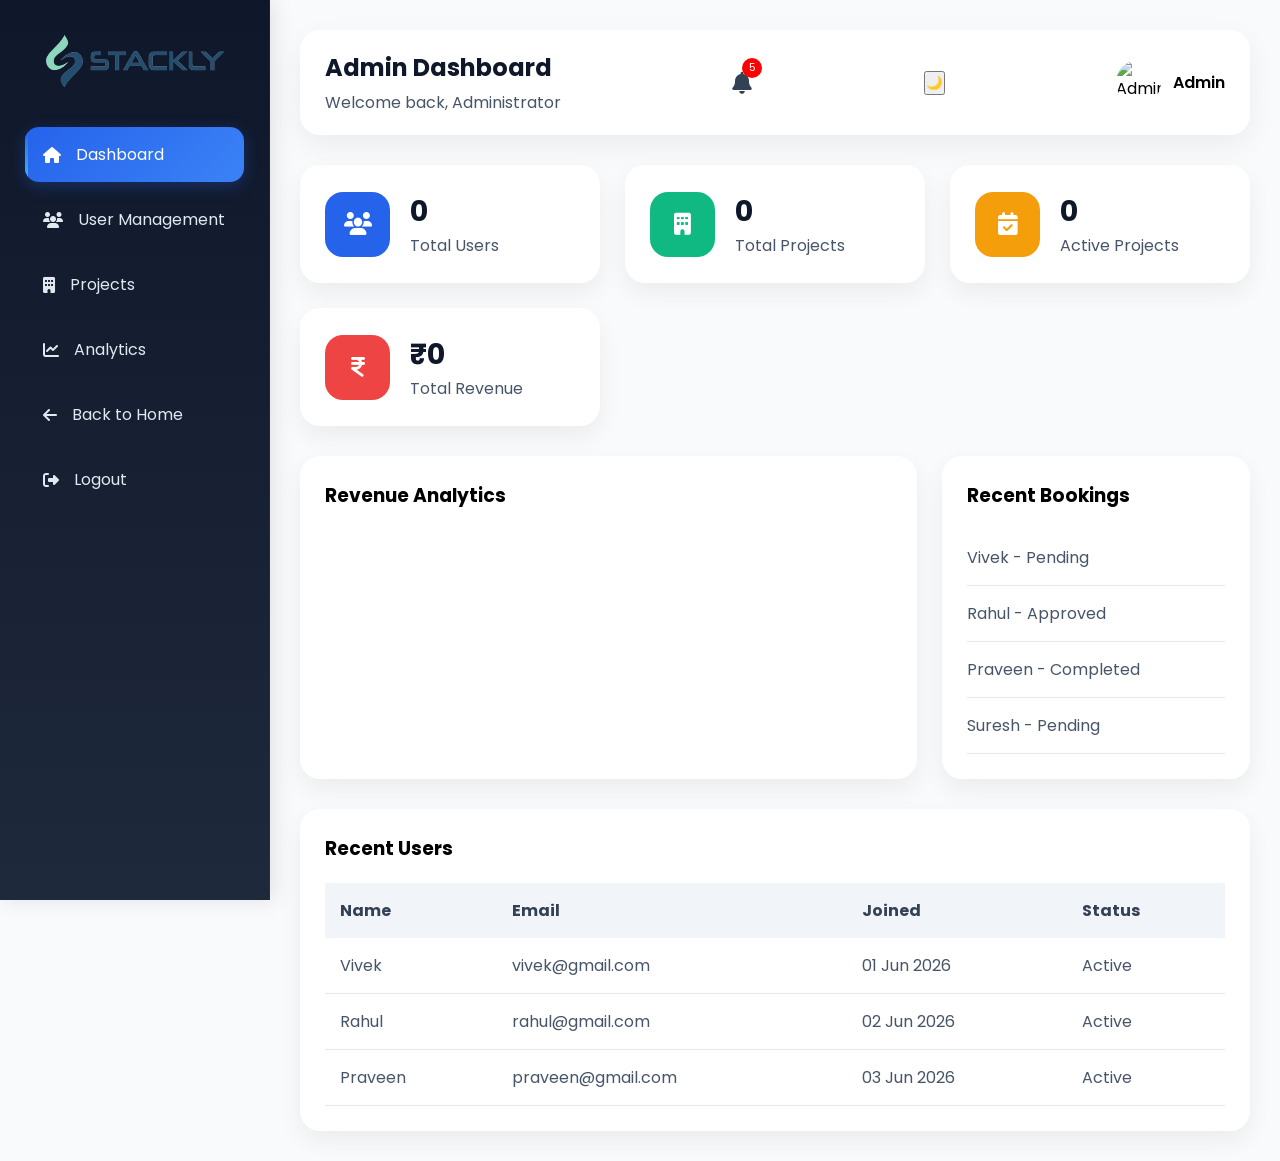
==== commit 83acffa4: "added broken.html for social media icons" ====
--- a/admin-dashboard.html
+++ b/admin-dashboard.html
@@ -28,45 +28,53 @@
             <img src="logo/logo-stackly.png">
 
         </div>
-
-        <ul class="sidebar-menu">
-
-            <li>
-                <a href="#" class="menu-link active" data-section="dashboard">
-                    <i class="fa-solid fa-house"></i>
-                    Dashboard
-                </a>
-            </li>
-
-            <li>
-                <a href="#" class="menu-link" data-section="users">
-                    <i class="fa-solid fa-users"></i>
-                    User Management
-                </a>
-            </li>
-
-            <li>
-                <a href="#" class="menu-link" data-section="projects">
-                    <i class="fa-solid fa-building"></i>
-                    Projects
-                </a>
-            </li>
-
-            <li>
-                <a href="#" class="menu-link" data-section="analytics">
-                    <i class="fa-solid fa-chart-line"></i>
-                    Analytics
-                </a>
-            </li>
-
-            <li>
-                <a href="#" id="logoutBtn">
-                    <i class="fa-solid fa-right-from-bracket"></i>
-                    Logout
-                </a>
-            </li>
-
-        </ul>
+<ul class="sidebar-menu">
+
+    <li>
+        <a href="#" class="menu-link active" data-section="dashboard">
+            <i class="fa-solid fa-house"></i>
+            Dashboard
+        </a>
+    </li>
+
+    <li>
+        <a href="#" class="menu-link" data-section="users">
+            <i class="fa-solid fa-users"></i>
+            User Management
+        </a>
+    </li>
+
+    <li>
+        <a href="#" class="menu-link" data-section="projects">
+            <i class="fa-solid fa-building"></i>
+            Projects
+        </a>
+    </li>
+
+    <li>
+        <a href="#" class="menu-link" data-section="analytics">
+            <i class="fa-solid fa-chart-line"></i>
+            Analytics
+        </a>
+    </li>
+
+    <!-- Back to Home -->
+    <li>
+        <a href="index.html">
+            <i class="fa-solid fa-arrow-left"></i>
+            Back to Home
+        </a>
+    </li>
+
+    <!-- Logout -->
+    <li>
+        <a href="#" id="logoutBtn">
+            <i class="fa-solid fa-right-from-bracket"></i>
+            Logout
+        </a>
+    </li>
+
+</ul>
 
     </aside>
 
